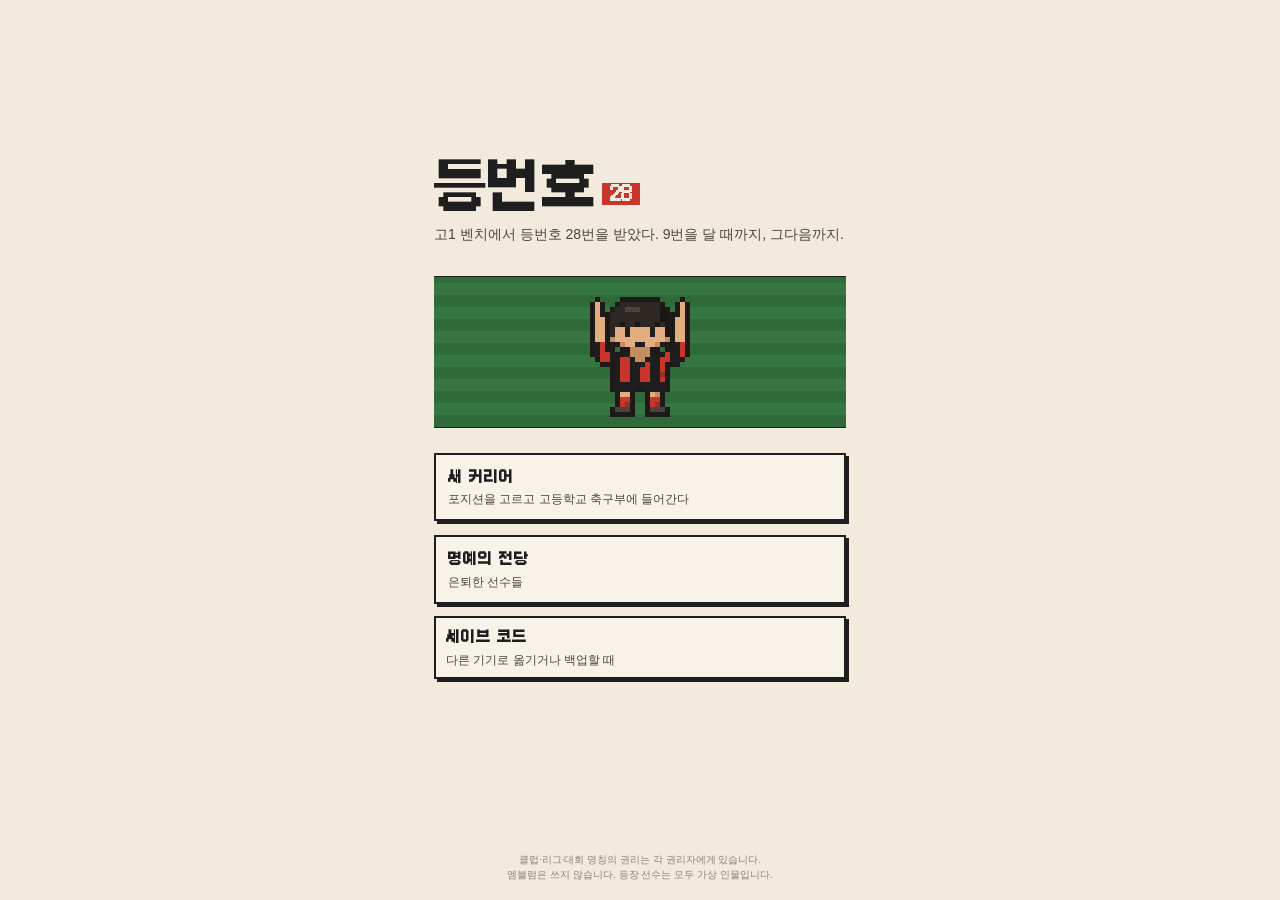
==== index.html @ cf173907 "등번호 v0.1: 첫 플레이 버전 고1 입학부터 은퇴까지 축구 커리어 시뮬레이션. 오프라인 실행(서비스 워커), 도트 에셋, 시뮬레이션 엔진, 자동 테스트 포함.  Co-Autho" ====
<!doctype html>
<html lang="ko">
<head>
<meta charset="utf-8">
<meta name="viewport" content="width=device-width, initial-scale=1, viewport-fit=cover, user-scalable=no">
<meta name="theme-color" content="#F2EBDD">
<meta name="apple-mobile-web-app-capable" content="yes">
<meta name="mobile-web-app-capable" content="yes">
<meta name="apple-mobile-web-app-status-bar-style" content="default">
<meta name="apple-mobile-web-app-title" content="등번호">
<title>등번호</title>
<link rel="manifest" href="manifest.webmanifest">
<link rel="apple-touch-icon" href="icons/icon-180.png">
<link rel="icon" href="icons/icon-180.png">
<link rel="stylesheet" href="css/style.css">
</head>
<body>
<div id="app"></div>
<script src="data/clubs.js"></script>
<script src="data/names.js"></script>
<script src="data/events.js"></script>
<script src="js/pixel/core.js"></script>
<script src="js/pixel/player.js"></script>
<script src="js/pixel/pitch.js"></script>
<script src="js/pixel/badge.js"></script>
<script src="js/pixel/icons.js"></script>
<script src="js/pixel/trophies.js"></script>
<script src="js/sim/core.js"></script>
<script src="js/sim/match.js"></script>
<script src="js/sim/season.js"></script>
<script src="js/sim/events.js"></script>
<script src="js/ui/sound.js"></script>
<script src="js/ui/app.js"></script>
</body>
</html>
---- css/style.css ----
@font-face { font-family: 'G11'; src: url('../fonts/galmuri/Galmuri11.woff2') format('woff2'); font-display: swap; }
@font-face { font-family: 'G11'; font-weight: 700; src: url('../fonts/galmuri/Galmuri11-Bold.woff2') format('woff2'); font-display: swap; }
@font-face { font-family: 'G9'; src: url('../fonts/galmuri/Galmuri9.woff2') format('woff2'); font-display: swap; }
@font-face { font-family: 'GM'; src: url('../fonts/galmuri/GalmuriMono11.woff2') format('woff2'); font-display: swap; }

:root {
  --paper: #F2EBDD; --paper2: #F8F3E8; --ink: #1E1E1E; --ink2: #4A453E; --ink3: #8A8274;
  --grass: #2F6B3A; --red: #C8352B; --rule: #D3CAB8; --gold: #B8902F;
  --safe-b: env(safe-area-inset-bottom, 0px); --safe-t: env(safe-area-inset-top, 0px);
}
* { box-sizing: border-box; -webkit-tap-highlight-color: transparent; }
html, body { margin: 0; background: var(--paper); color: var(--ink); }
body { font: 15px/1.55 -apple-system, 'Apple SD Gothic Neo', 'Noto Sans KR', sans-serif; -webkit-text-size-adjust: 100%; overscroll-behavior-y: none; }
canvas { image-rendering: pixelated; display: block; }
button { font: inherit; color: inherit; }

#app { max-width: 440px; margin: 0 auto; min-height: 100vh; min-height: 100dvh; padding: calc(10px + var(--safe-t)) 14px calc(18px + var(--safe-b)); display: flex; flex-direction: column; }

/* 공통 */
.px { font-family: 'G11', monospace; }
.mono { font-family: 'GM', 'G11', monospace; }
.small { font-family: 'G9', monospace; font-size: 11px; color: var(--ink2); letter-spacing: 0.2px; }
.muted { color: var(--ink3); }
.red { color: var(--red); }
.grow { flex: 1; }
.row { display: flex; align-items: center; gap: 8px; }
.between { display: flex; justify-content: space-between; align-items: baseline; gap: 8px; }
.hr { border: 0; border-top: 1px solid var(--rule); margin: 12px 0; }
.rule2 { border-top: 3px double var(--ink); }

.top { display: flex; justify-content: space-between; align-items: baseline; padding-bottom: 6px; border-bottom: 2px solid var(--ink); margin-bottom: 10px; }
.top b { font-family: 'G11'; font-weight: 700; font-size: 15px; }
.top span { font-family: 'G9'; font-size: 11px; color: var(--ink2); }

h1, h2, h3 { font-family: 'G11'; font-weight: 700; margin: 0; letter-spacing: -0.3px; }
h2 { font-size: 19px; }
h3 { font-size: 14px; margin: 14px 0 6px; padding-bottom: 3px; border-bottom: 1px solid var(--ink); }

.btn { display: block; width: 100%; text-align: left; border: 2px solid var(--ink); background: var(--paper2); padding: 11px 12px; margin: 7px 0; border-radius: 0; box-shadow: 3px 3px 0 var(--ink); cursor: pointer; }
.btn:active { transform: translate(2px, 2px); box-shadow: 1px 1px 0 var(--ink); }
.btn.primary { background: var(--ink); color: var(--paper); }
.btn.center { text-align: center; }
.btn .t { font-family: 'G11'; font-weight: 700; font-size: 15px; }
.btn .d { display: block; font-size: 12px; color: var(--ink2); margin-top: 1px; }
.btn.primary .d { color: #CFC7B6; }
.btn[disabled] { opacity: 0.4; pointer-events: none; }
.btn[disabled].primary { opacity: 1; }
.btn.slim { padding: 8px 10px; margin: 5px 0; }
.btn-row { display: flex; gap: 8px; }
.btn-row .btn { flex: 1; text-align: center; }
.link { background: none; border: 0; padding: 4px 0; font-family: 'G9'; font-size: 12px; color: var(--ink2); text-decoration: underline; cursor: pointer; }

.bottom { margin-top: auto; padding-top: 12px; }

/* 타이틀 */
.title { flex: 1; display: flex; flex-direction: column; justify-content: center; }
.title .logo { font-family: 'G11'; font-weight: 700; font-size: 56px; line-height: 1; letter-spacing: -2px; }
.title .num { display: inline-block; background: var(--red); color: var(--paper); font-family: 'G11'; font-weight: 700; font-size: 18px; padding: 2px 8px; margin-left: 6px; vertical-align: 10px; }
.title .sub { font-size: 14px; color: var(--ink2); margin: 8px 0 26px; }
.title .hero { display: flex; justify-content: center; margin: 4px 0 18px; border-top: 1px solid var(--ink); border-bottom: 1px solid var(--ink); padding: 10px 0; background: repeating-linear-gradient(0deg, #2F6B3A 0 12px, #367643 12px 24px); }

/* 선수 만들기 */
.field { margin: 10px 0 14px; }
.field label { display: block; font-family: 'G9'; font-size: 11px; color: var(--ink2); margin-bottom: 4px; }
.field input { width: 100%; font-size: 17px; padding: 10px; border: 2px solid var(--ink); background: var(--paper2); border-radius: 0; font-family: inherit; }
.seg { display: flex; gap: 6px; }
.seg button { flex: 1; padding: 9px 0; border: 2px solid var(--ink); background: var(--paper2); font-family: 'G11'; font-size: 14px; cursor: pointer; border-radius: 0; }
.seg button.on { background: var(--ink); color: var(--paper); }
.looks { display: flex; gap: 12px; align-items: center; }
.looks .pv { border: 2px solid var(--ink); background: var(--paper2); padding: 6px; }
.looks .ctl { flex: 1; }
.stepper { display: flex; align-items: center; justify-content: space-between; border-bottom: 1px dotted var(--rule); padding: 5px 0; }
.stepper button { width: 34px; height: 30px; border: 2px solid var(--ink); background: var(--paper2); font-family: 'G11'; cursor: pointer; border-radius: 0; }
.stepper span { font-size: 13px; }

/* 허브 */
.card { border: 2px solid var(--ink); background: var(--paper2); padding: 10px; box-shadow: 3px 3px 0 var(--ink); }
.pcard { display: flex; gap: 10px; }
.pcard .spr { width: 88px; flex: none; background: repeating-linear-gradient(0deg, #2F6B3A 0 8px, #367643 8px 16px); display: flex; align-items: flex-end; justify-content: center; border: 1px solid var(--ink); }
.pcard .info { flex: 1; min-width: 0; }
.pcard .name { font-family: 'G11'; font-weight: 700; font-size: 18px; line-height: 1.2; }
.pcard .clubline { display: flex; align-items: center; gap: 6px; font-size: 13px; margin: 3px 0 4px; }
.pcard .clubline span { white-space: nowrap; overflow: hidden; text-overflow: ellipsis; }
.pcard .nums { display: flex; gap: 14px; align-items: baseline; }
.pcard .ovr { font-family: 'G11'; font-weight: 700; font-size: 30px; line-height: 1; }
.kv { font-family: 'G9'; font-size: 11px; color: var(--ink2); }
.kv b { font-family: 'G11'; font-size: 14px; color: var(--ink); font-weight: 700; }
.bars { margin-top: 8px; display: grid; grid-template-columns: auto 1fr auto; gap: 3px 8px; align-items: center; }
.bars .lab { font-family: 'G9'; font-size: 11px; color: var(--ink2); }
.bar { height: 8px; border: 1px solid var(--ink); background: #E6DECD; position: relative; }
.bar i { position: absolute; inset: 0 auto 0 0; background: var(--ink); }
.bar.warn i { background: var(--red); }
.bars .v { font-family: 'G9'; font-size: 11px; min-width: 22px; text-align: right; }

.notice { border-left: 4px solid var(--red); background: #F7E9E1; padding: 7px 10px; margin: 10px 0 0; font-size: 13px; }
.notice.info { border-color: var(--grass); background: #E6EEDF; }

.plan { margin: 12px 0 4px; }
.plan .ln { display: flex; justify-content: space-between; padding: 4px 0; border-bottom: 1px dotted var(--rule); font-size: 14px; }
.plan .ln .tag { font-family: 'G9'; font-size: 11px; color: var(--red); }

.acts { display: grid; grid-template-columns: 1fr 1fr; gap: 8px; margin-top: 10px; }
.act { display: flex; gap: 8px; align-items: center; border: 2px solid var(--ink); background: var(--paper2); padding: 8px; text-align: left; cursor: pointer; box-shadow: 2px 2px 0 var(--ink); border-radius: 0; min-height: 58px; }
.act:active { transform: translate(2px, 2px); box-shadow: none; }
.act .t { font-family: 'G11'; font-weight: 700; font-size: 14px; display: block; }
.act .d { font-size: 11px; color: var(--ink2); line-height: 1.35; display: block; }
.act.wide { grid-column: 1 / -1; }
.act[disabled] { opacity: 0.35; pointer-events: none; }

.tabs { display: flex; border-top: 2px solid var(--ink); margin-top: 14px; }
.tabs button { flex: 1; padding: 10px 0 2px; background: none; border: 0; font-family: 'G11'; font-size: 13px; color: var(--ink2); cursor: pointer; }
.tabs button.on { color: var(--ink); font-weight: 700; box-shadow: inset 0 3px 0 var(--red); }

/* 표 */
table { width: 100%; border-collapse: collapse; font-size: 13px; }
th { font-family: 'G9'; font-weight: 400; font-size: 11px; color: var(--ink2); text-align: right; border-bottom: 1px solid var(--ink); padding: 3px 4px; }
td { text-align: right; padding: 5px 4px; border-bottom: 1px dotted var(--rule); font-family: 'GM', 'G11'; font-size: 12px; }
th:first-child, td:first-child { text-align: left; }
td.l { text-align: left; font-family: inherit; font-size: 13px; }
tr.hl td { background: #F3D9CF; }

.attr { display: grid; grid-template-columns: 62px 1fr 30px; gap: 4px 8px; align-items: center; margin: 4px 0; }
.attr .bar { height: 10px; }
.attr .n { font-family: 'G11'; font-weight: 700; text-align: right; }
.attr .lab { font-size: 13px; }

/* 경기 결과 */
.match { border-bottom: 1px solid var(--rule); padding: 7px 0; }
.match .head { display: flex; justify-content: space-between; align-items: baseline; }
.match .comp { font-family: 'G9'; font-size: 11px; color: var(--ink2); }
.match .sc { font-family: 'G11'; font-weight: 700; font-size: 16px; }
.match .opp { font-size: 14px; }
.res { display: inline-block; width: 18px; text-align: center; font-family: 'G11'; font-size: 12px; color: var(--paper); margin-right: 6px; }
.res.W { background: var(--grass); } .res.D { background: var(--ink3); } .res.L { background: var(--red); }
.match .me { font-size: 12px; color: var(--ink2); margin-top: 2px; }
.match .me b { color: var(--ink); }
.rating { font-family: 'G11'; font-weight: 700; padding: 0 4px; border: 1px solid var(--ink); font-size: 12px; }
.rating.hi { background: var(--grass); color: var(--paper); border-color: var(--grass); }
.rating.lo { background: var(--red); color: var(--paper); border-color: var(--red); }
.gains { font-size: 13px; color: var(--ink2); margin-top: 10px; }

/* 장면 */
.scene-top { display: flex; justify-content: space-between; align-items: baseline; margin-bottom: 6px; }
.scene-top .min { font-family: 'G11'; font-weight: 700; font-size: 22px; }
.scene-top .score { font-family: 'G11'; font-size: 15px; }
.tagline { font-family: 'G9'; font-size: 11px; background: var(--ink); color: var(--paper); display: inline-block; padding: 2px 6px; margin-bottom: 6px; }
.pitch { border: 2px solid var(--ink); }
.pitch canvas { width: 100%; height: auto; }
.situ { font-size: 16px; line-height: 1.5; margin: 10px 0 6px; }
.hints { margin: 0 0 8px; padding: 0; list-style: none; }
.hints li { font-size: 13px; padding: 2px 0 2px 14px; position: relative; color: var(--ink2); }
.hints li::before { content: ''; position: absolute; left: 2px; top: 9px; width: 6px; height: 6px; background: var(--ink); }
.hints li.tip { color: var(--grass); font-weight: 600; }
.hints li.tip::before { background: var(--grass); }
.opts { display: grid; grid-template-columns: 1fr 1fr 1fr; gap: 8px; }
.opts .btn { text-align: center; margin: 0; padding: 14px 4px; font-family: 'G11'; font-weight: 700; font-size: 15px; }
.outcome { border: 2px solid var(--ink); padding: 10px 12px; margin-top: 10px; font-size: 15px; background: var(--paper2); display: flex; gap: 10px; align-items: center; }
.outcome.good { border-color: var(--grass); }
.outcome.bad { border-color: var(--red); }
.outcome .big { font-family: 'G11'; font-weight: 700; font-size: 20px; }

/* 이벤트·제안 */
.paper { border: 2px solid var(--ink); background: var(--paper2); padding: 14px; margin: 8px 0 12px; box-shadow: 3px 3px 0 var(--ink); }
.paper .kicker { font-family: 'G9'; font-size: 11px; color: var(--red); letter-spacing: 1px; }
.paper h2 { margin: 2px 0 8px; }
.paper p { margin: 0; font-size: 15px; line-height: 1.6; }
.offer { display: flex; gap: 10px; align-items: center; }
.offer .o-main { flex: 1; min-width: 0; }
.offer .o-name { font-family: 'G11'; font-weight: 700; font-size: 15px; }
.offer .o-sub { font-size: 12px; color: var(--ink2); }
.chip { display: inline-block; font-family: 'G9'; font-size: 11px; border: 1px solid var(--ink); padding: 0 5px; margin-right: 4px; }
.chip.red { border-color: var(--red); color: var(--red); }
.chip.green { border-color: var(--grass); color: var(--grass); }

/* 시상식 */
.ceremony li { list-style: none; display: flex; gap: 10px; padding: 5px 0; border-bottom: 1px dotted var(--rule); opacity: 0; animation: up 0.35s forwards; }
.ceremony { padding: 0; margin: 0; }
.ceremony .rk { font-family: 'G11'; font-weight: 700; width: 28px; text-align: right; }
.ceremony .nm { flex: 1; }
.ceremony .cl { font-size: 12px; color: var(--ink2); }
.ceremony li.me { background: #F3D9CF; }
.ceremony li.first { border: 2px solid var(--gold); background: #F5EBCF; }
@keyframes up { from { opacity: 0; transform: translateY(6px); } to { opacity: 1; transform: none; } }

.trophies { display: flex; flex-wrap: wrap; gap: 8px; }
.trophies figure { margin: 0; width: 74px; text-align: center; }
.trophies figcaption { font-size: 10px; line-height: 1.3; color: var(--ink2); }
.trophies canvas { margin: 0 auto; }

textarea { width: 100%; height: 120px; font: 11px/1.4 'GM', monospace; border: 2px solid var(--ink); background: var(--paper2); padding: 8px; border-radius: 0; }
.foot { font-size: 10px; color: var(--ink3); text-align: center; margin-top: 18px; line-height: 1.5; }
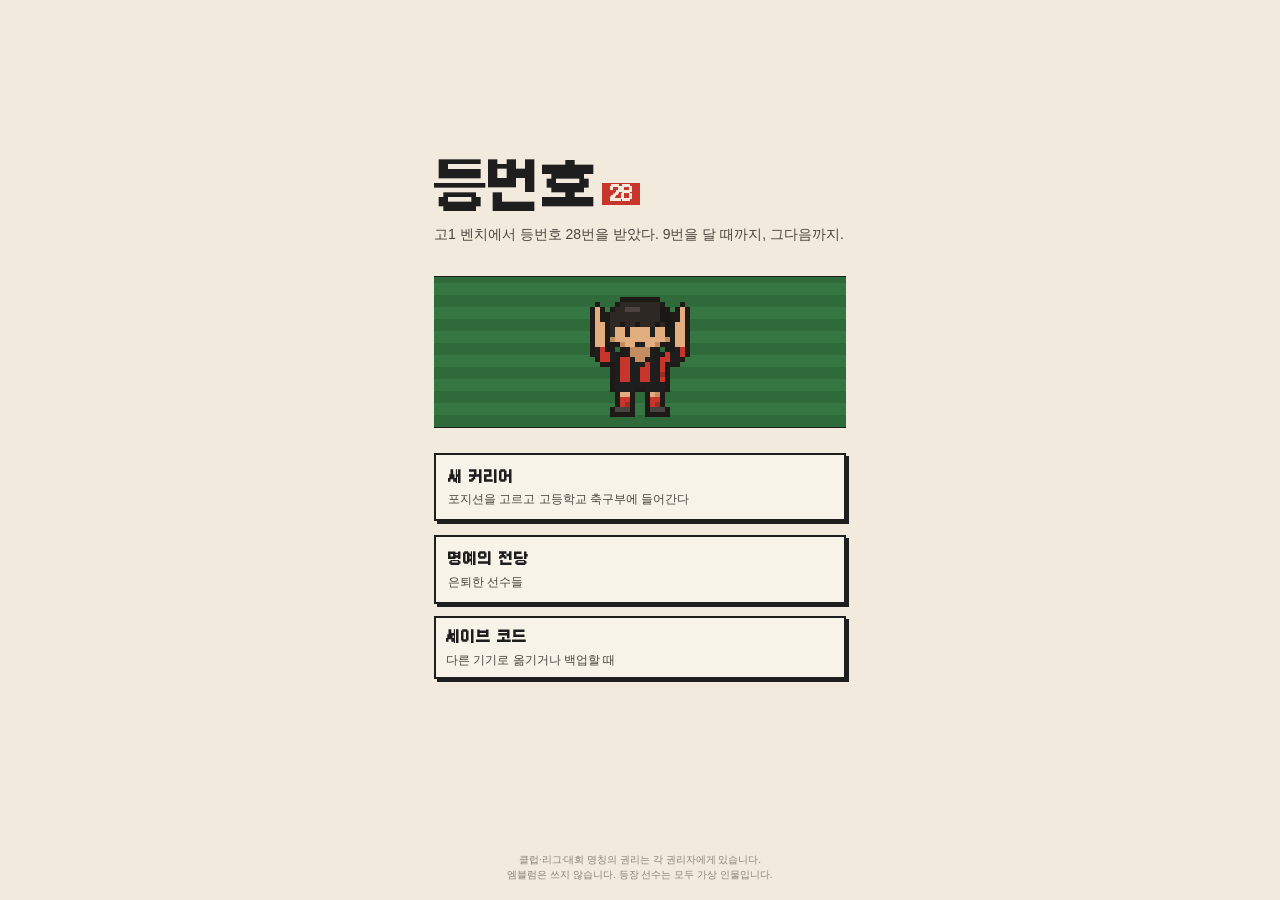
==== commit 26ddb876: "경기 장면 새로 짬, 훈련·면담·협상·이벤트 추가 (v0.4) - 기회 하나가 2~3단계 연속 플레이로 이어지고 미니 피치가 실제로 움직인다 - 장면 종류: 역습, 세컨드볼, 크로" ====
--- a/index.html
+++ b/index.html
@@ -19,14 +19,17 @@
 <script src="data/clubs.js"></script>
 <script src="data/names.js"></script>
 <script src="data/events.js"></script>
+<script src="data/events2.js"></script>
 <script src="js/pixel/core.js"></script>
 <script src="js/pixel/player.js"></script>
 <script src="js/pixel/pitch.js"></script>
 <script src="js/pixel/badge.js"></script>
 <script src="js/pixel/icons.js"></script>
 <script src="js/pixel/trophies.js"></script>
+<script src="js/pixel/goal.js"></script>
 <script src="js/sim/core.js"></script>
 <script src="js/sim/match.js"></script>
+<script src="js/sim/chains.js"></script>
 <script src="js/sim/season.js"></script>
 <script src="js/sim/events.js"></script>
 <script src="js/ui/sound.js"></script>
--- a/css/style.css
+++ b/css/style.css
@@ -189,3 +189,24 @@
 
 textarea { width: 100%; height: 120px; font: 11px/1.4 'GM', monospace; border: 2px solid var(--ink); background: var(--paper2); padding: 8px; border-radius: 0; }
 .foot { font-size: 10px; color: var(--ink3); text-align: center; margin-top: 18px; line-height: 1.5; }
+
+/* 경기 장면 v2 */
+.lead { margin: 10px 0 0; font-size: 13px; color: var(--grass); font-weight: 600; }
+.opts4 { display: grid; grid-template-columns: 1fr 1fr; gap: 8px; }
+.opts4 .btn { margin: 0; padding: 10px 8px; text-align: left; }
+.opts4 .btn .t { font-size: 14px; }
+.opts4 .btn .d { font-size: 11px; }
+.opts4.odd .btn:last-child { grid-column: 1 / -1; }
+.goalview { position: relative; border: 2px solid var(--ink); }
+.goalview canvas { width: 100%; height: auto; display: block; }
+.zones { position: absolute; left: calc(14 / 96 * 100%); top: calc(10 / 56 * 100%); width: calc(68 / 96 * 100%); height: calc(36 / 56 * 100%); display: grid; grid-template-columns: repeat(3, 1fr); grid-template-rows: repeat(3, 1fr); }
+.zone { background: transparent; border: 1px dashed rgba(242, 235, 221, 0.35); cursor: pointer; padding: 0; }
+.zone.on { background: rgba(200, 53, 43, 0.35); border: 2px solid #F2EBDD; }
+.gauge { position: relative; height: 34px; border: 2px solid var(--ink); background: #E6DECD; margin: 12px 0 8px; overflow: hidden; touch-action: manipulation; }
+.gauge .sweet { position: absolute; top: 0; bottom: 0; background: var(--grass); }
+.gauge .needle { position: absolute; top: -2px; bottom: -2px; width: 4px; margin-left: -2px; background: var(--red); box-shadow: 0 0 0 1px var(--ink); }
+.gauge.hit { border-color: var(--grass); }
+.gauge.miss .needle { background: var(--ink); }
+.btn.big { padding: 15px; font-family: 'G11'; font-weight: 700; font-size: 18px; }
+.cap { display: inline-block; background: var(--red); color: var(--paper); font-family: 'G11'; font-size: 12px; padding: 0 5px; vertical-align: 3px; }
+.talk { margin-top: 10px; }
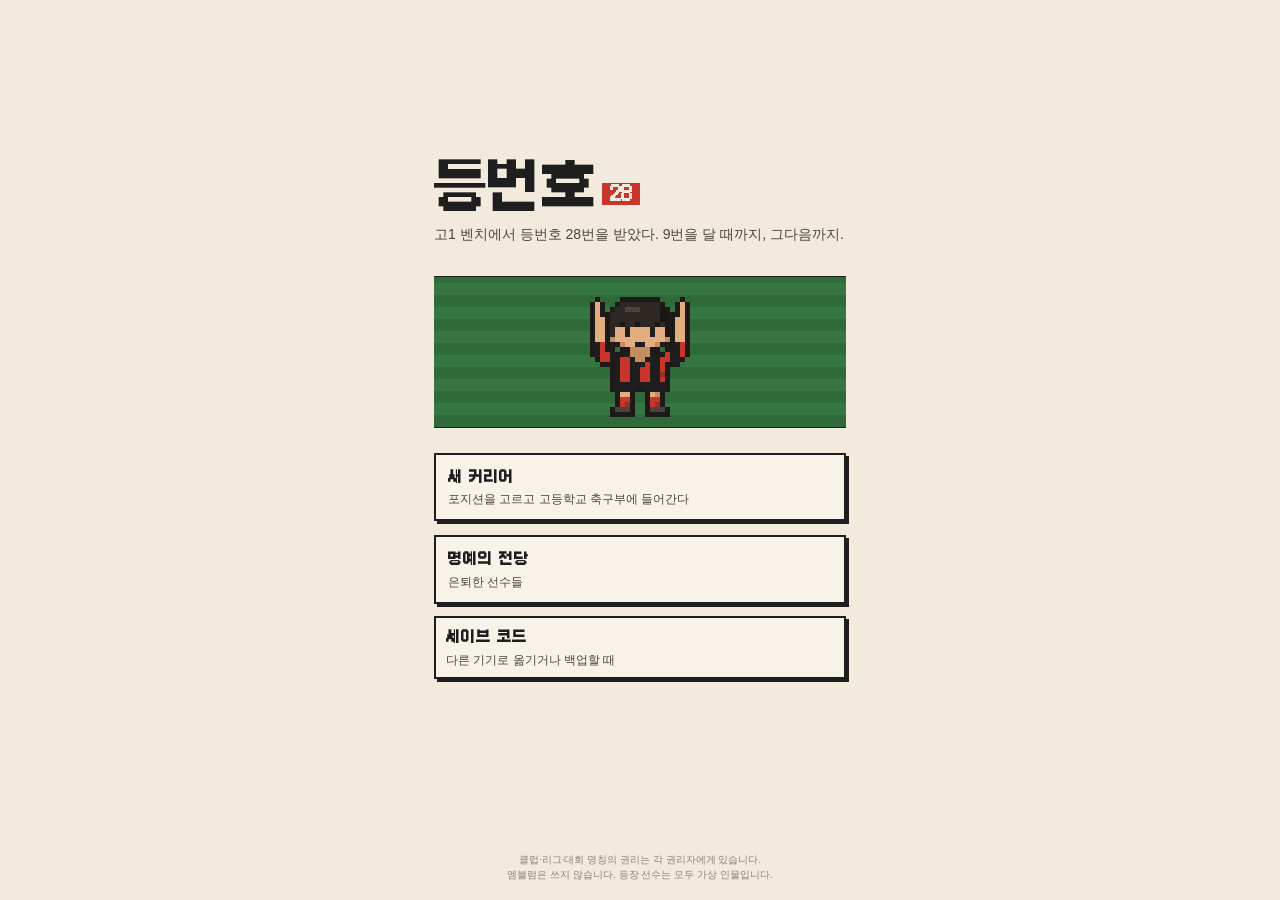
==== commit 9916144e: "v0.5: 6주 턴, 슛 종류별 미니게임, 득점 연출, 특성·기록·각성 - 한 시즌을 6주 두 턴으로 묶고 신문식 결과 화면 추가 (한 판 약 700 → 360 화면) - 시즌 장" ====
--- a/index.html
+++ b/index.html
@@ -32,6 +32,7 @@
 <script src="js/sim/chains.js"></script>
 <script src="js/sim/season.js"></script>
 <script src="js/sim/events.js"></script>
+<script src="js/sim/legacy.js"></script>
 <script src="js/ui/sound.js"></script>
 <script src="js/ui/app.js"></script>
 </body>
--- a/css/style.css
+++ b/css/style.css
@@ -9,7 +9,7 @@
   --safe-b: env(safe-area-inset-bottom, 0px); --safe-t: env(safe-area-inset-top, 0px);
 }
 * { box-sizing: border-box; -webkit-tap-highlight-color: transparent; }
-html, body { margin: 0; background: var(--paper); color: var(--ink); }
+html, body { margin: 0; background: var(--paper); color: var(--ink); overflow-x: clip; }
 body { font: 15px/1.55 -apple-system, 'Apple SD Gothic Neo', 'Noto Sans KR', sans-serif; -webkit-text-size-adjust: 100%; overscroll-behavior-y: none; }
 canvas { image-rendering: pixelated; display: block; }
 button { font: inherit; color: inherit; }
@@ -210,3 +210,73 @@
 .btn.big { padding: 15px; font-family: 'G11'; font-weight: 700; font-size: 18px; }
 .cap { display: inline-block; background: var(--red); color: var(--paper); font-family: 'G11'; font-size: 12px; padding: 0 5px; vertical-align: 3px; }
 .talk { margin-top: 10px; }
+
+/* v0.5 미니게임·연출 */
+.mtag { position: absolute; left: 6px; top: 6px; background: var(--ink); color: var(--paper); font-family: 'G9'; font-size: 11px; padding: 1px 6px; }
+.zone.off { border: 0; pointer-events: none; }
+.power { position: relative; height: 26px; border: 2px solid var(--ink); background: #E6DECD; margin: 12px 0 8px; overflow: hidden; }
+.power .sweet { position: absolute; top: 0; bottom: 0; background: var(--grass); opacity: 0.85; }
+.power i { position: absolute; left: 0; top: 0; bottom: 0; width: 0; background: repeating-linear-gradient(90deg, var(--red) 0 6px, #A82A22 6px 8px); mix-blend-mode: multiply; }
+.hold { user-select: none; -webkit-user-select: none; touch-action: none; }
+.situ.hit { color: var(--grass); font-family: 'G11'; font-weight: 700; font-size: 20px; }
+.situ.miss { color: var(--red); font-family: 'G11'; font-weight: 700; font-size: 18px; }
+.ring { position: absolute; width: 0; height: 0; pointer-events: none; }
+.ring i { position: absolute; border-radius: 50%; transform: translate(-50%, -50%); left: 0; top: 0; }
+.ring .inner { width: 32px; height: 32px; border: 3px solid #F2EBDD; }
+.ring .outer { border: 3px solid var(--red); }
+.runup { height: 8px; border: 1px solid var(--ink); background: #E6DECD; margin-top: 8px; }
+.runup i { display: block; height: 100%; width: 0; background: var(--red); }
+.celebrate { position: fixed; inset: 0; z-index: 50; display: flex; flex-direction: column; align-items: center; justify-content: center; background: rgba(30, 30, 30, 0.78); animation: cbIn 0.18s ease-out; }
+.celebrate canvas { position: absolute; inset: 0; margin: 0 auto; image-rendering: pixelated; }
+.cb-word { position: relative; font-family: 'G11'; font-weight: 700; font-size: 84px; color: #F2EBDD; text-shadow: 5px 5px 0 var(--red), 9px 9px 0 #1E1E1E; animation: cbPop 0.45s cubic-bezier(.2, 1.6, .4, 1); letter-spacing: -2px; }
+.celebrate.big .cb-word { font-size: 104px; color: #F3DA8C; }
+.cb-line { position: relative; margin-top: 18px; font-family: 'G11'; font-size: 17px; color: #F2EBDD; background: var(--ink); padding: 6px 12px; border: 2px solid #F2EBDD; animation: cbIn 0.3s 0.25s both; }
+@keyframes cbPop { from { transform: scale(0.2) rotate(-8deg); } to { transform: none; } }
+@keyframes cbIn { from { opacity: 0; transform: translateY(8px); } to { opacity: 1; transform: none; } }
+#app.shake { animation: shake 0.45s; }
+@keyframes shake { 10%, 50%, 90% { transform: translate(-5px, 2px); } 30%, 70% { transform: translate(5px, -2px); } }
+@media (prefers-reduced-motion: reduce) { #app.shake, .cb-word, .cb-line { animation: none; } }
+
+.turnhint { font-size: 12px; color: var(--ink2); margin: 10px 0 0; }
+.news { border-top: 4px solid var(--ink); border-bottom: 1px solid var(--ink); padding: 6px 0 10px; margin: 4px 0 10px; }
+.news .mast { display: flex; justify-content: space-between; font-family: 'G9'; font-size: 11px; border-bottom: 1px solid var(--ink); padding-bottom: 4px; }
+.news .mast b { font-family: 'G11'; font-weight: 700; font-size: 13px; letter-spacing: 1px; }
+.news .hl { font-size: 25px; line-height: 1.2; margin: 8px 0 4px; text-wrap: balance; }
+.news .sub { margin: 0; font-size: 14px; color: var(--ink2); }
+.kpis { display: grid; grid-template-columns: repeat(5, 1fr); border: 2px solid var(--ink); background: var(--paper2); }
+.kpis div { text-align: center; padding: 6px 2px; border-right: 1px solid var(--rule); }
+.kpis div:last-child { border-right: 0; }
+.kpis span { display: block; font-family: 'G9'; font-size: 10px; color: var(--ink2); }
+.kpis b { font-family: 'G11'; font-size: 20px; }
+.kpis small { font-size: 11px; color: var(--ink3); }
+.ovrline { margin: 10px 0 0; font-family: 'G11'; font-size: 15px; }
+.ovrline b { font-size: 22px; }
+.pop { display: inline-block; animation: pop 0.6s cubic-bezier(.2, 1.8, .4, 1); }
+@keyframes pop { from { transform: scale(2.2); } to { transform: none; } }
+.mrow { display: grid; grid-template-columns: 24px 1fr auto; gap: 6px; align-items: center; padding: 5px 0; border-bottom: 1px dotted var(--rule); font-size: 13px; }
+.mrow .mo { overflow: hidden; text-overflow: ellipsis; white-space: nowrap; }
+.mom { font-family: 'G9'; font-size: 10px; background: #E0C341; color: var(--ink); padding: 0 4px; border: 1px solid var(--ink); }
+.mss { margin-top: 10px; }
+.msr { display: grid; grid-template-columns: 92px 1fr 56px; gap: 8px; align-items: center; font-size: 12px; margin: 3px 0; }
+.msr .bar { height: 7px; }
+.msr .bar i { background: var(--gold); }
+.traits { display: grid; grid-template-columns: 1fr 1fr; gap: 6px; }
+.tr { border: 1px dashed var(--rule); padding: 6px; font-size: 11px; color: var(--ink3); }
+.tr b { display: block; font-family: 'G11'; font-size: 13px; color: var(--ink3); }
+.tr.on { border: 2px solid var(--ink); background: #F5EBCF; color: var(--ink2); }
+.tr.on b { color: var(--ink); }
+.unlock, .signed { text-align: center; border: 2px solid var(--ink); background: var(--paper2); padding: 18px 14px; margin-top: 8px; box-shadow: 3px 3px 0 var(--ink); }
+.unlock canvas, .signed canvas { margin: 8px auto; }
+.unlock h2, .signed h2 { font-size: 26px; margin: 6px 0; }
+.unlock .kicker { font-family: 'G9'; font-size: 11px; color: var(--red); letter-spacing: 1px; }
+.unlock.trait { background: #F5EBCF; }
+.unlock .attr { text-align: left; }
+.bar i.grow { animation: grow 0.9s ease-out; }
+@keyframes grow { from { width: 0; } }
+.signed { position: relative; }
+.signed .stamp { position: absolute; right: 10px; top: 12px; transform: rotate(8deg); border: 3px solid var(--red); color: var(--red); font-family: 'G11'; font-weight: 700; font-size: 16px; padding: 2px 8px; letter-spacing: 2px; }
+.bignum { text-align: center; }
+.bignum span { display: block; font-family: 'G9'; font-size: 11px; color: var(--ink2); }
+.bignum b { font-family: 'G11'; font-size: 56px; line-height: 1; }
+.celebrate.long .cb-word { font-size: clamp(40px, 13vw, 60px); letter-spacing: -1px; text-align: center; padding: 0 12px; }
+.cb-word { max-width: 100vw; }
